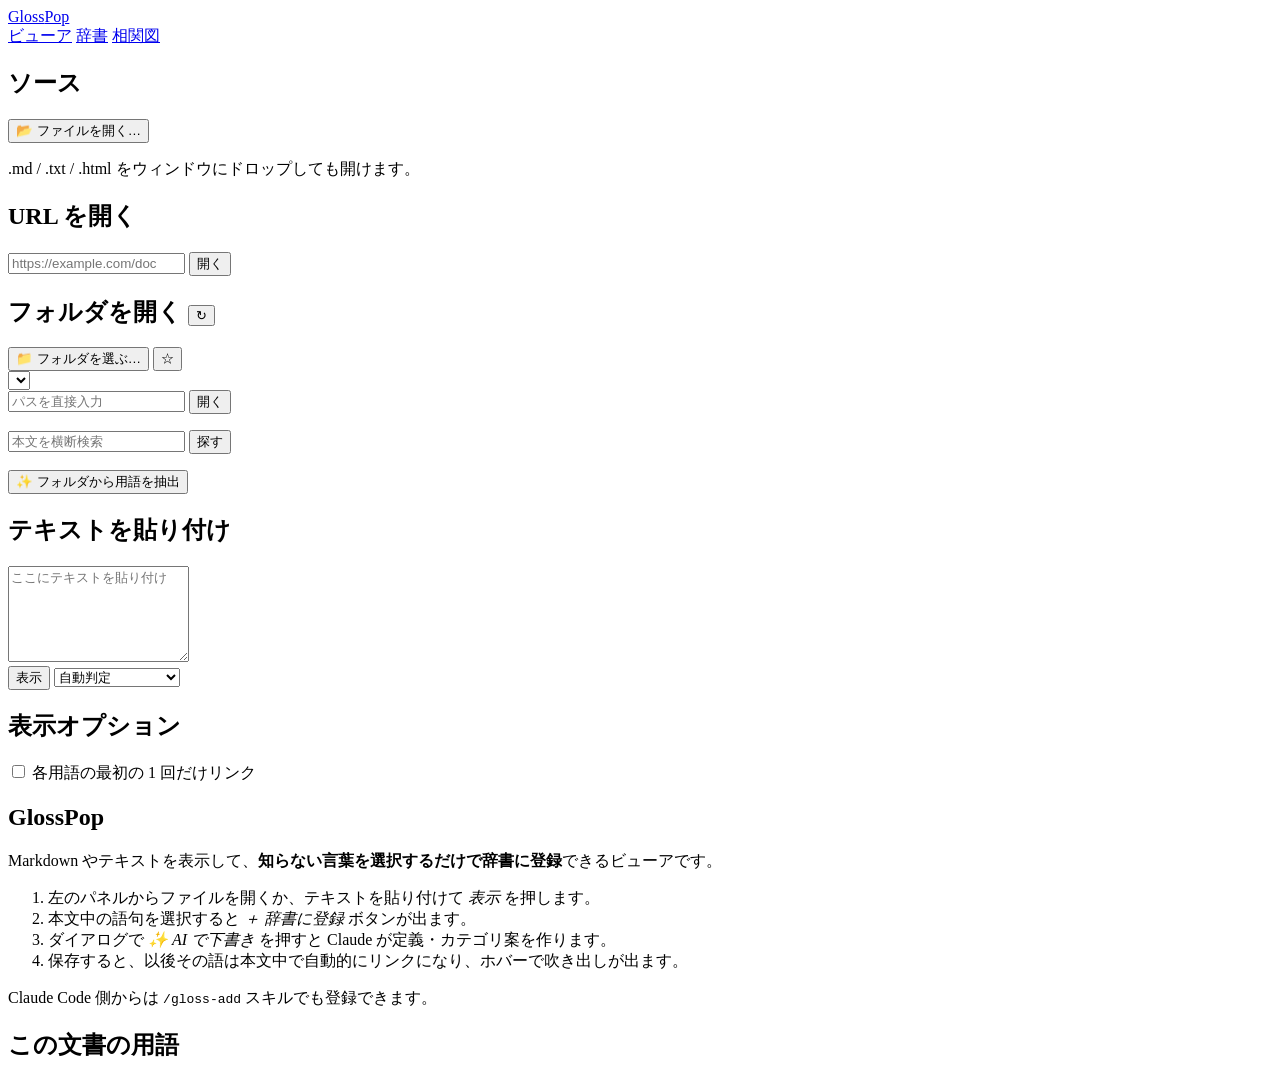
==== glosspop/static/index.html @ f3f9a346 "本文と辞書を行き来しやすくする - 用語ページに「本文での使われ方」を足した。開いているフォルダのどの文書に   その語が出てくるかを探し、その 1 文をそのまま使用例に足せる。初出だけでなく   全" ====
<!DOCTYPE html>
<html lang="ja">
<head>
<meta charset="utf-8">
<meta name="viewport" content="width=device-width, initial-scale=1">
<title>GlossPop — ビューア</title>
<link rel="icon" type="image/svg+xml" href="/static/favicon.svg">
<script>
// 描画の前にテーマを当てる。あとから当てると、暗いテーマのとき一瞬白く光る。
// キー名は base.js の THEME_KEY と同じ
try {
  const t = localStorage.getItem("glosspop.theme");
  if (t === "light" || t === "dark") document.documentElement.dataset.theme = t;
} catch (e) { /* 読めなければ OS の設定に従う */ }
</script>
<link rel="stylesheet" href="/static/style.css">
</head>
<body>

<div class="topbar">
  <a class="brand" href="/">Gloss<span>Pop</span></a>
  <nav class="topnav">
    <a href="/" aria-current="page">ビューア</a>
    <a href="/glossary">辞書</a>
    <a href="/graph">相関図</a>
  </nav>
  <span class="spacer"></span>
  <span class="meta" id="count"></span>
</div>

<div class="layout">

  <aside class="side">
    <h2>ソース</h2>
    <button type="button" id="pick" class="wide">📂 ファイルを開く…</button>
    <input type="file" id="file"
           accept=".md,.markdown,.mdown,.txt,.html,.htm,text/plain,text/markdown,text/html" hidden>
    <p class="hint">.md / .txt / .html をウィンドウにドロップしても開けます。</p>

    <h2>URL を開く</h2>
    <form id="urlForm" class="check-row">
      <input type="url" id="url" placeholder="https://example.com/doc" autocomplete="off"
             title="開く URL" aria-label="開く URL">
      <button type="submit" id="urlGo">開く</button>
    </form>
    <p class="hint" id="urlStatus"></p>
    <p class="hint" id="urlDict" hidden></p>
    <form id="urlDictForm" class="check-row gap-top" hidden>
      <input type="text" id="urlPrefix" placeholder="example.com/docs" autocomplete="off"
             title="辞書を効かせる範囲 (ドメイン + パス)" aria-label="辞書を効かせる範囲">
      <button type="submit" id="urlDictGo">作る</button>
    </form>

    <h2>フォルダを開く
      <button type="button" id="reloadFiles" class="ghost icon" title="ファイル一覧を再読み込み"
              aria-label="ファイル一覧を再読み込み">↻</button>
    </h2>
    <div class="check-row">
      <button type="button" id="pickFolder" class="wide">📁 フォルダを選ぶ…</button>
      <button type="button" id="favToggle" class="ghost icon"
              title="このフォルダをお気に入りに入れる" aria-label="お気に入りに入れる">☆</button>
    </div>
    <select id="recent" class="gap-top" title="最近開いたフォルダ"
            aria-label="最近開いたフォルダ"></select>
    <form id="rootForm" class="check-row gap-top">
      <input type="text" id="root" placeholder="パスを直接入力" autocomplete="off"
             title="開くフォルダのパス" aria-label="開くフォルダのパス">
      <button type="submit" id="rootGo">開く</button>
    </form>
    <p class="hint" id="rootStatus"></p>
    <form id="searchForm" class="check-row gap-top">
      <input type="search" id="contentQ" placeholder="本文を横断検索" autocomplete="off"
             title="このフォルダの本文を横断して探す" aria-label="このフォルダの本文を横断して探す">
      <button type="submit" id="searchGo">探す</button>
    </form>
    <p class="hint" id="searchStatus"></p>
    <div class="search-results" id="searchResults" hidden></div>
    <ul class="filelist" id="files"></ul>
    <button type="button" id="extractFolder" class="wide gap-top"
            title="このフォルダの文書をまとめて読んで辞書候補を挙げる">✨ フォルダから用語を抽出</button>

    <h2>テキストを貼り付け</h2>
    <textarea id="paste" rows="6" placeholder="ここにテキストを貼り付け"></textarea>
    <div class="check-row gap-top">
      <button type="button" id="showPaste" class="primary">表示</button>
      <select id="kind" class="auto-width" title="貼り付けたテキストの種類" aria-label="貼り付けたテキストの種類">
        <option value="auto">自動判定</option>
        <option value="markdown">Markdown</option>
        <option value="text">プレーンテキスト</option>
        <option value="html">HTML</option>
      </select>
    </div>

    <h2>表示オプション</h2>
    <label class="check"><input type="checkbox" id="firstOnly"> 各用語の最初の 1 回だけリンク</label>
  </aside>

  <main class="doc-wrap">
    <div id="docHead" class="doc" hidden>
      <div class="check-row">
        <p class="hint" id="docMeta"></p>
        <span class="spacer"></span>
        <button type="button" id="speak" title="本文を読み上げる (辞書のリンクと吹き出しはそのまま使える)" hidden>▶ 読み上げ</button>
        <button type="button" id="extract" title="この文書から辞書化する語を挙げる">✨ 用語を抽出</button>
      </div>
      <div class="check-row speech-bar" id="speechBar" hidden>
        <button type="button" id="speakPrev" title="前の段落">◀◀</button>
        <button type="button" id="speakToggle" title="一時停止 / 再開">⏸</button>
        <button type="button" id="speakNext" title="次の段落">▶▶</button>
        <button type="button" id="speakStop" title="読み上げをやめる">■</button>
        <select id="speakVoice" class="auto-width" aria-label="音声"></select>
        <select id="speakRate" class="auto-width" aria-label="速さ">
          <option value="0.8">0.8x</option>
          <option value="1" selected>1.0x</option>
          <option value="1.2">1.2x</option>
          <option value="1.5">1.5x</option>
          <option value="2">2.0x</option>
        </select>
        <span class="spacer"></span>
        <span class="hint" id="speakWhere"></span>
      </div>
      <p class="status" id="docStatus" hidden></p>
    </div>
    <article class="doc" id="doc">
      <h1>GlossPop</h1>
      <p>Markdown やテキストを表示して、<strong>知らない言葉を選択するだけで辞書に登録</strong>できるビューアです。</p>
      <ol>
        <li>左のパネルからファイルを開くか、テキストを貼り付けて <em>表示</em> を押します。</li>
        <li>本文中の語句を選択すると <em>＋ 辞書に登録</em> ボタンが出ます。</li>
        <li>ダイアログで <em>✨ AI で下書き</em> を押すと Claude が定義・カテゴリ案を作ります。</li>
        <li>保存すると、以後その語は本文中で自動的にリンクになり、ホバーで吹き出しが出ます。</li>
      </ol>
      <p class="hint">Claude Code 側からは <code>/gloss-add</code> スキルでも登録できます。</p>
    </article>
  </main>

  <aside class="side right">
    <h2 id="tocHead" hidden>目次</h2>
    <ul class="filelist toc" id="toc" hidden></ul>
    <p class="hint" id="tocNote" hidden></p>
    <h2>この文書の用語</h2>
    <ul class="termlist" id="terms"></ul>
  </aside>

</div>

<script type="module" src="/static/viewer.js"></script>
<script type="module" src="/static/settings.js"></script>
</body>
</html>
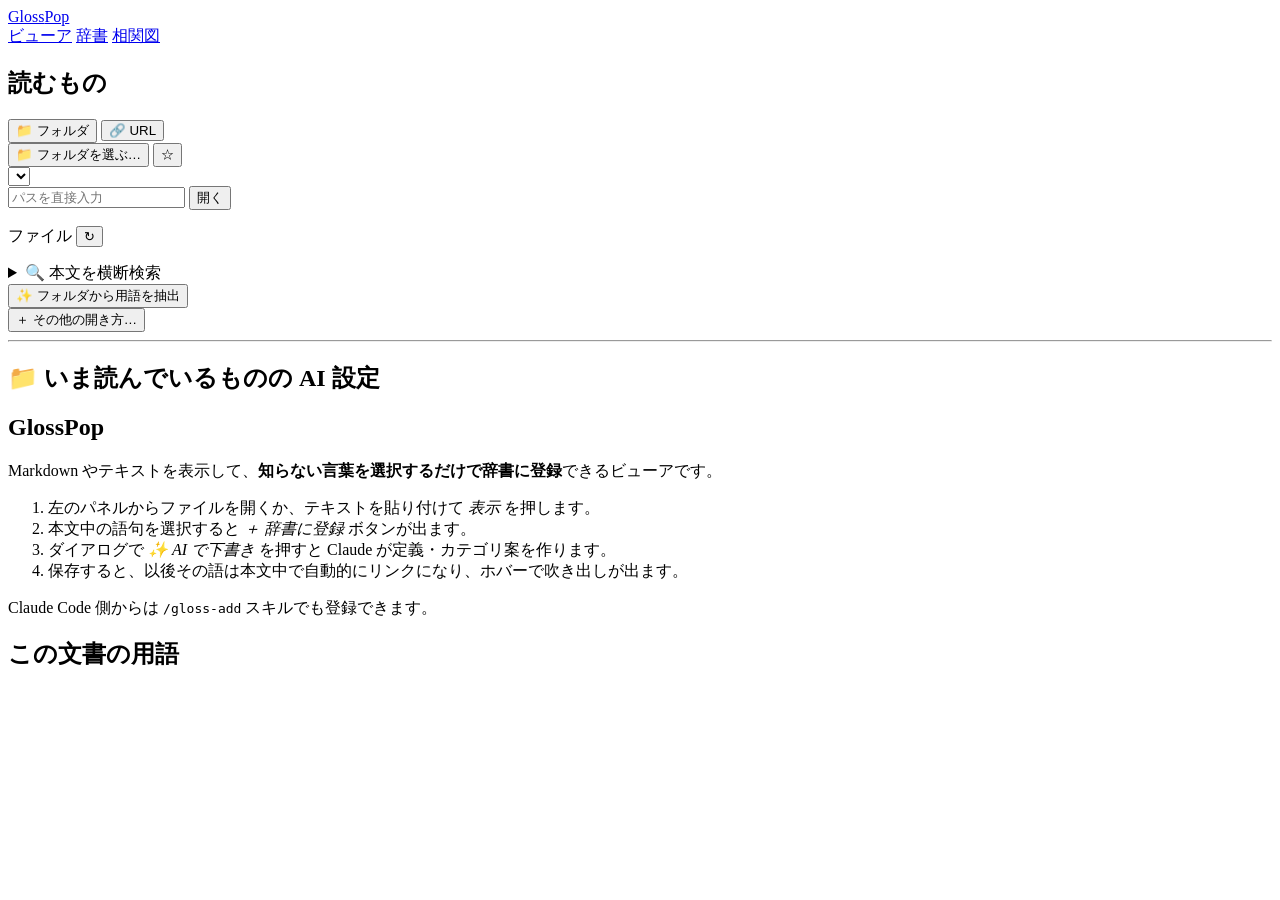
==== commit f870bb50: "ビューアの左パネルを「何を読むか」だけの場所にする 5 節が縦一列に並び、フォルダ節だけが検索・一覧・抽出まで抱えていたので、 いちばん使う「読むものを選ぶ」がいちばん使わないものと同じ重みだった。 " ====
--- a/glosspop/static/index.html
+++ b/glosspop/static/index.html
@@ -31,68 +31,80 @@
 <div class="layout">
 
   <aside class="side">
-    <h2>ソース</h2>
-    <button type="button" id="pick" class="wide">📂 ファイルを開く…</button>
-    <input type="file" id="file"
-           accept=".md,.markdown,.mdown,.txt,.html,.htm,text/plain,text/markdown,text/html" hidden>
-    <p class="hint">.md / .txt / .html をウィンドウにドロップしても開けます。</p>
-
-    <h2>URL を開く</h2>
-    <form id="urlForm" class="check-row">
-      <input type="url" id="url" placeholder="https://example.com/doc" autocomplete="off"
-             title="開く URL" aria-label="開く URL">
-      <button type="submit" id="urlGo">開く</button>
-    </form>
-    <p class="hint" id="urlStatus"></p>
-    <p class="hint" id="urlDict" hidden></p>
-    <form id="urlDictForm" class="check-row gap-top" hidden>
-      <input type="text" id="urlPrefix" placeholder="example.com/docs" autocomplete="off"
-             title="辞書を効かせる範囲 (ドメイン + パス)" aria-label="辞書を効かせる範囲">
-      <button type="submit" id="urlDictGo">作る</button>
-    </form>
-
-    <h2>フォルダを開く
-      <button type="button" id="reloadFiles" class="ghost icon" title="ファイル一覧を再読み込み"
-              aria-label="ファイル一覧を再読み込み">↻</button>
-    </h2>
-    <div class="check-row">
-      <button type="button" id="pickFolder" class="wide">📁 フォルダを選ぶ…</button>
-      <button type="button" id="favToggle" class="ghost icon"
-              title="このフォルダをお気に入りに入れる" aria-label="お気に入りに入れる">☆</button>
-    </div>
-    <select id="recent" class="gap-top" title="最近開いたフォルダ"
-            aria-label="最近開いたフォルダ"></select>
-    <form id="rootForm" class="check-row gap-top">
-      <input type="text" id="root" placeholder="パスを直接入力" autocomplete="off"
-             title="開くフォルダのパス" aria-label="開くフォルダのパス">
-      <button type="submit" id="rootGo">開く</button>
-    </form>
-    <p class="hint" id="rootStatus"></p>
-    <form id="searchForm" class="check-row gap-top">
-      <input type="search" id="contentQ" placeholder="本文を横断検索" autocomplete="off"
-             title="このフォルダの本文を横断して探す" aria-label="このフォルダの本文を横断して探す">
-      <button type="submit" id="searchGo">探す</button>
-    </form>
-    <p class="hint" id="searchStatus"></p>
-    <div class="search-results" id="searchResults" hidden></div>
-    <ul class="filelist" id="files"></ul>
-    <button type="button" id="extractFolder" class="wide gap-top"
-            title="このフォルダの文書をまとめて読んで辞書候補を挙げる">✨ フォルダから用語を抽出</button>
-
-    <h2>テキストを貼り付け</h2>
-    <textarea id="paste" rows="6" placeholder="ここにテキストを貼り付け"></textarea>
-    <div class="check-row gap-top">
-      <button type="button" id="showPaste" class="primary">表示</button>
-      <select id="kind" class="auto-width" title="貼り付けたテキストの種類" aria-label="貼り付けたテキストの種類">
-        <option value="auto">自動判定</option>
-        <option value="markdown">Markdown</option>
-        <option value="text">プレーンテキスト</option>
-        <option value="html">HTML</option>
-      </select>
+    <!-- **「いま読んでいるもの」はフォルダか URL のどちらか一方**（config 側の
+         不変条件）。UI もそのとおり排他にしてある —— 両方を並べると、URL を
+         読んでいる最中にフォルダのファイル一覧が居座って、どちらが効いている
+         辞書なのか画面から読めない -->
+    <h2>読むもの</h2>
+    <div class="side-tabs" role="tablist" id="sourceTabs">
+      <button type="button" role="tab" data-source-tab="folder" aria-selected="true"
+              aria-controls="sourcePanelFolder" id="sourceTabFolder">📁 フォルダ</button>
+      <button type="button" role="tab" data-source-tab="url" aria-selected="false"
+              aria-controls="sourcePanelUrl" id="sourceTabUrl">🔗 URL</button>
     </div>
 
-    <h2>表示オプション</h2>
-    <label class="check"><input type="checkbox" id="firstOnly"> 各用語の最初の 1 回だけリンク</label>
+    <div id="sourcePanelFolder" role="tabpanel" aria-labelledby="sourceTabFolder">
+      <div class="check-row">
+        <button type="button" id="pickFolder" class="wide">📁 フォルダを選ぶ…</button>
+        <button type="button" id="favToggle" class="ghost icon"
+                title="このフォルダをお気に入りに入れる" aria-label="お気に入りに入れる">☆</button>
+      </div>
+      <select id="recent" class="gap-top" title="最近開いたフォルダ"
+              aria-label="最近開いたフォルダ"></select>
+      <form id="rootForm" class="check-row gap-top">
+        <input type="text" id="root" placeholder="パスを直接入力" autocomplete="off"
+               title="開くフォルダのパス" aria-label="開くフォルダのパス">
+        <button type="submit" id="rootGo">開く</button>
+      </form>
+      <p class="hint" id="rootStatus"></p>
+      <div class="side-head">
+        <span>ファイル</span>
+        <button type="button" id="reloadFiles" class="ghost icon" title="ファイル一覧を再読み込み"
+                aria-label="ファイル一覧を再読み込み">↻</button>
+      </div>
+      <ul class="filelist" id="files"></ul>
+      <!-- 検索は畳んでおく（毎回は使わない）。開閉は覚えるので、よく使う人には
+           開いたままになる -->
+      <details class="side-fold" id="searchFold">
+        <summary>🔍 本文を横断検索</summary>
+        <form id="searchForm" class="check-row">
+          <input type="search" id="contentQ" placeholder="このフォルダの本文を探す" autocomplete="off"
+                 title="このフォルダの本文を横断して探す" aria-label="このフォルダの本文を横断して探す">
+          <button type="submit" id="searchGo">探す</button>
+        </form>
+        <p class="hint" id="searchStatus"></p>
+        <div class="search-results" id="searchResults" hidden></div>
+      </details>
+      <button type="button" id="extractFolder" class="wide gap-top"
+              title="このフォルダの文書をまとめて読んで辞書候補を挙げる">✨ フォルダから用語を抽出</button>
+    </div>
+
+    <div id="sourcePanelUrl" role="tabpanel" aria-labelledby="sourceTabUrl" hidden>
+      <form id="urlForm" class="check-row">
+        <input type="url" id="url" placeholder="https://example.com/doc" autocomplete="off"
+               title="開く URL" aria-label="開く URL">
+        <button type="submit" id="urlGo">開く</button>
+      </form>
+      <p class="hint" id="urlStatus"></p>
+      <p class="hint" id="urlDict" hidden></p>
+      <form id="urlDictForm" class="check-row gap-top" hidden>
+        <input type="text" id="urlPrefix" placeholder="example.com/docs" autocomplete="off"
+               title="辞書を効かせる範囲 (ドメイン + パス)" aria-label="辞書を効かせる範囲">
+        <button type="submit" id="urlDictGo">作る</button>
+      </form>
+    </div>
+
+    <button type="button" id="otherSource" class="wide gap-top"
+            title="1 つだけのファイル、貼り付けたテキスト">＋ その他の開き方…</button>
+
+    <!-- **AI 設定は「読むもの」の直後。** 文体も顔も、いま読んでいるものの
+         辞書に置かれるので、フォルダ / URL を選ぶ場所の続きにある。中身は
+         ai-style.js が作る（設定ダイアログと同じ部品）。
+         ここから上は「何を読むか」、ここから下は「どう書かせるか」なので、
+         見出しだけでは足りず線で切る -->
+    <hr class="side-rule">
+    <h2 id="sideAiHead">📁 いま読んでいるものの AI 設定</h2>
+    <div id="sideAi"></div>
   </aside>
 
   <main class="doc-wrap">
@@ -102,6 +114,14 @@
         <span class="spacer"></span>
         <button type="button" id="speak" title="本文を読み上げる (辞書のリンクと吹き出しはそのまま使える)" hidden>▶ 読み上げ</button>
         <button type="button" id="extract" title="この文書から辞書化する語を挙げる">✨ 用語を抽出</button>
+        <!-- 下書きが読むのは「いま開いている文書」。読むものが決まっている場所は
+             ここだけなので、相関図ではなく本文の側に置く -->
+        <button type="button" id="draftRelations"
+                title="この文書から、登録済みの用語どうしの関係を探す">✨ 関係を下書き</button>
+        <!-- フォルダの中のファイルを開いているときだけ。貼り付け / URL には
+             サーバ側から読み直せる道が無いので出さない（出しても絞れない） -->
+        <a class="btn" id="docGraph" href="/graph"
+           title="この文書に出てくる語だけの相関図" hidden>🕸 この文書の相関図</a>
       </div>
       <div class="check-row speech-bar" id="speechBar" hidden>
         <button type="button" id="speakPrev" title="前の段落">◀◀</button>
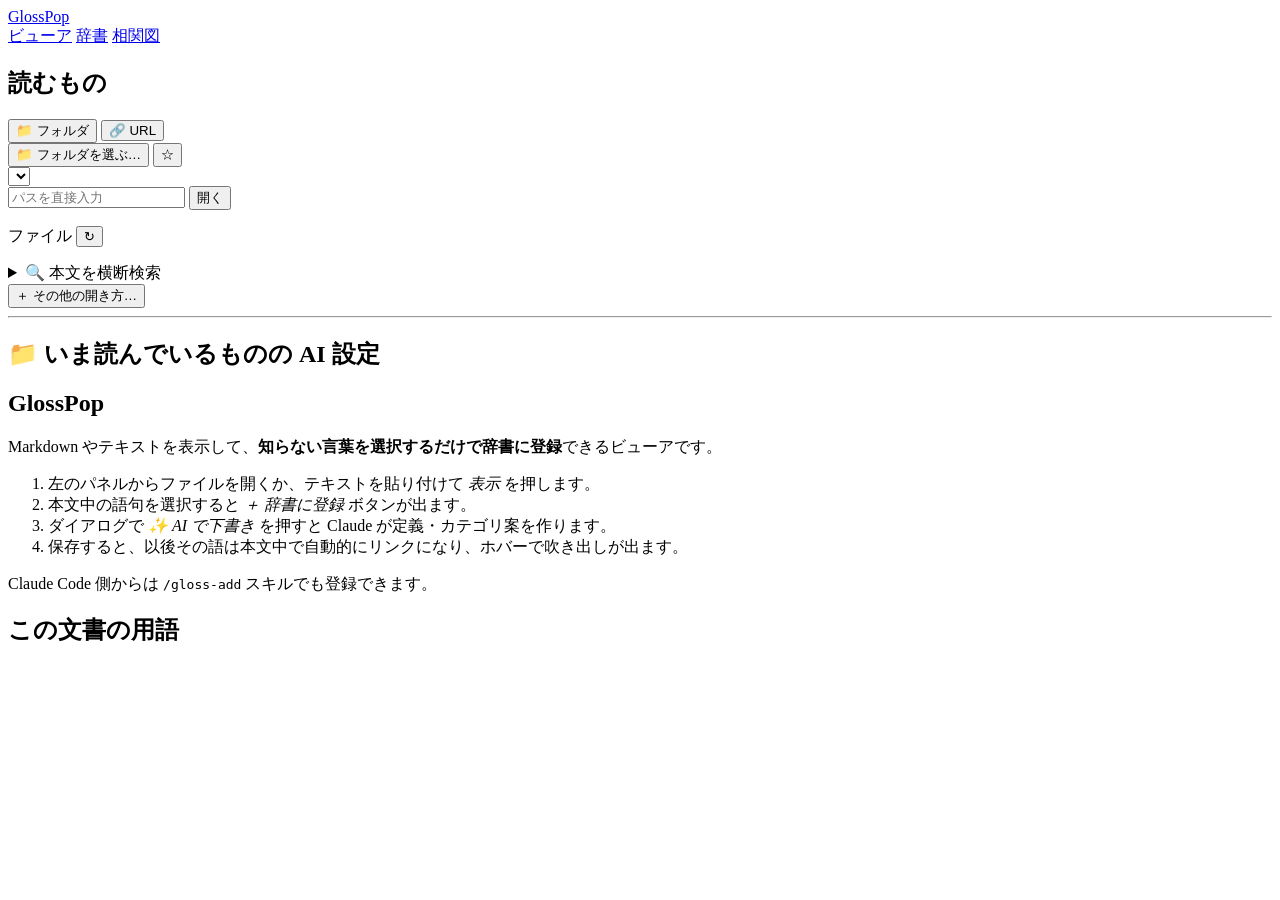
==== commit b8be6dd4: "フォルダ全体から用語を抽出する道を畳む 「✨ フォルダから用語を抽出」が動かない、という報告から調べたところ、 たまたま遅いのではなく取り分が薄いことが分かったので、機能ごと畳んだ。  フォルダ経路は" ====
--- a/glosspop/static/index.html
+++ b/glosspop/static/index.html
@@ -75,8 +75,6 @@
         <p class="hint" id="searchStatus"></p>
         <div class="search-results" id="searchResults" hidden></div>
       </details>
-      <button type="button" id="extractFolder" class="wide gap-top"
-              title="このフォルダの文書をまとめて読んで辞書候補を挙げる">✨ フォルダから用語を抽出</button>
     </div>
 
     <div id="sourcePanelUrl" role="tabpanel" aria-labelledby="sourceTabUrl" hidden>
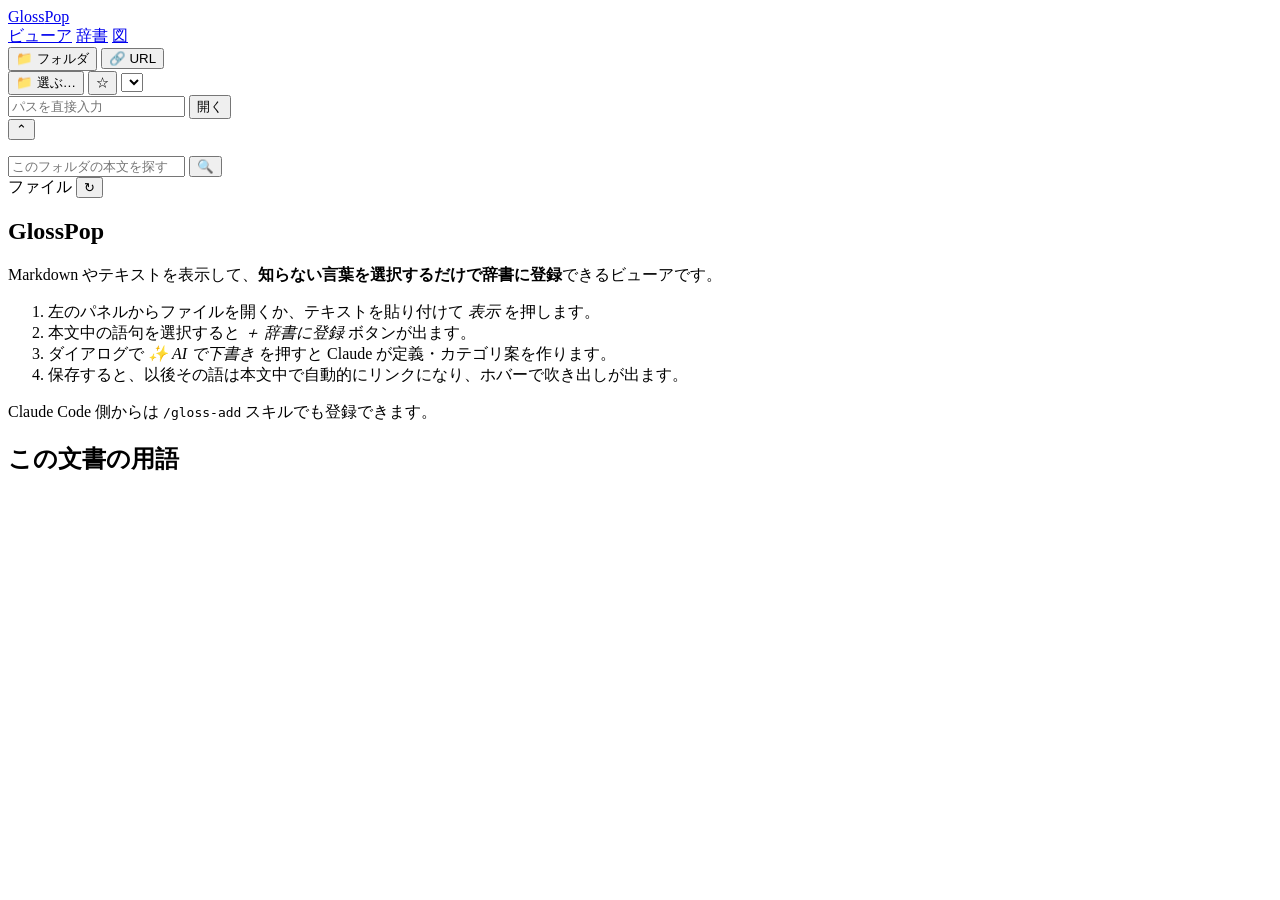
==== commit ae39bcdf: "操作の置き場所を決め直す（タブ・1 行のバー・N 次） 画面ごとにボタンを足していた結果、1280px で行が折り返し、折り返した先で 「絞り込み」と「操作」の境目だった空白が消えていた（docs/u" ====
--- a/glosspop/static/index.html
+++ b/glosspop/static/index.html
@@ -6,12 +6,16 @@
 <title>GlossPop — ビューア</title>
 <link rel="icon" type="image/svg+xml" href="/static/favicon.svg">
 <script>
-// 描画の前にテーマを当てる。あとから当てると、暗いテーマのとき一瞬白く光る。
-// キー名は base.js の THEME_KEY と同じ
+// 描画の前にテーマと文字の大きさを当てる。あとから当てると、暗いテーマのとき
+// 一瞬白く光り、大きさを変えていると一度小さい字で描いてから飛ぶ。
+// キー名と値は base.js の THEME_KEY / FONT_KEY と同じ（**5 つの HTML に同じ写しが
+// ある。片方だけ直すと、そのページだけ設定が効かない**）
 try {
   const t = localStorage.getItem("glosspop.theme");
   if (t === "light" || t === "dark") document.documentElement.dataset.theme = t;
-} catch (e) { /* 読めなければ OS の設定に従う */ }
+  const f = localStorage.getItem("glosspop.fontSize");
+  if (f === "small" || f === "large" || f === "xlarge") document.documentElement.dataset.fontsize = f;
+} catch (e) { /* 読めなければ OS の設定と既定の大きさに従う */ }
 </script>
 <link rel="stylesheet" href="/static/style.css">
 </head>
@@ -22,87 +26,101 @@
   <nav class="topnav">
     <a href="/" aria-current="page">ビューア</a>
     <a href="/glossary">辞書</a>
-    <a href="/graph">相関図</a>
+    <a href="/graph" title="辞書を図で見る（段の図・交差しない図・行列・中心の図・時系列・地図）">図</a>
   </nav>
   <span class="spacer"></span>
   <span class="meta" id="count"></span>
 </div>
 
+<!-- **「読むもの」は横一列。** フォルダのパスは横に長く（`C:\…\小説\銀河鉄道`）、
+     幅 280px の縦のパネルに置くと折り返して主戦場（ファイル一覧）を下へ押し下げる。
+     ここなら画面の幅をそのまま使える。
+     **「いま読んでいるもの」はフォルダか URL のどちらか一方**（config 側の
+     不変条件）なので、UI もそのとおり排他のタブにしてある —— 両方を並べると、
+     URL を読んでいる最中にフォルダのファイル一覧が居座って、どちらが効いている
+     辞書なのか画面から読めない。
+     **topbar には入れない** —— あちらはブランド・ナビ・⚙・語数で既に埋まっていて、
+     狭い画面では語数から落として凌いでいる（もう 1 つ足すと横スクロールが出る） -->
+<div class="sourcebar" id="sourceBar" aria-label="読むもの">
+  <div class="side-tabs" role="tablist" id="sourceTabs" aria-label="読むもの">
+    <button type="button" role="tab" data-source-tab="folder" aria-selected="true"
+            aria-controls="sourcePanelFolder" id="sourceTabFolder">📁 フォルダ</button>
+    <button type="button" role="tab" data-source-tab="url" aria-selected="false"
+            aria-controls="sourcePanelUrl" id="sourceTabUrl">🔗 URL</button>
+  </div>
+
+  <!-- **1 行に収める。** ここに置くのは「毎回使うもの」だけ —— たまに使う
+       ＋ その他の開き方 は ⋯ の中、横断検索は結果と同じ場所（左パネル）へ移した。
+       残りをパスの欄が全部取る（横に長いからこのバーを作った） -->
+  <div id="sourcePanelFolder" class="sourcebar-panel" role="tabpanel"
+       aria-labelledby="sourceTabFolder">
+    <button type="button" id="pickFolder" title="OS のダイアログでフォルダを選ぶ">📁 選ぶ…</button>
+    <button type="button" id="favToggle" class="ghost icon"
+            title="このフォルダをお気に入りに入れる" aria-label="お気に入りに入れる">☆</button>
+    <select id="recent" class="auto-width" title="最近開いたフォルダ"
+            aria-label="最近開いたフォルダ"></select>
+    <form id="rootForm" class="sourcebar-form">
+      <input type="text" id="root" placeholder="パスを直接入力" autocomplete="off"
+             title="開くフォルダのパス" aria-label="開くフォルダのパス">
+      <button type="submit" id="rootGo">開く</button>
+    </form>
+  </div>
+
+  <div id="sourcePanelUrl" class="sourcebar-panel" role="tabpanel"
+       aria-labelledby="sourceTabUrl" hidden>
+    <form id="urlForm" class="sourcebar-form">
+      <input type="url" id="url" placeholder="https://example.com/doc" autocomplete="off"
+             title="開く URL" aria-label="開く URL">
+      <button type="submit" id="urlGo">開く</button>
+    </form>
+    <p class="hint" id="urlDict" hidden></p>
+    <form id="urlDictForm" class="sourcebar-form" hidden>
+      <input type="text" id="urlPrefix" placeholder="example.com/docs" autocomplete="off"
+             title="辞書を効かせる範囲 (ドメイン + パス)" aria-label="辞書を効かせる範囲">
+      <button type="submit" id="urlDictGo">作る</button>
+    </form>
+    <p class="hint" id="urlStatus"></p>
+  </div>
+
+  <!-- 畳んでいるときだけ出す「いま読んでいるもの」。畳んだ行が空だと、
+       何のための行なのか分からない -->
+  <span class="hint sourcebar-folded" id="foldedLabel" hidden></span>
+  <!-- ⋯ の中身は viewer.js が menuButton() で作る（＋ その他の開き方…） -->
+  <span id="sourceMenu"></span>
+  <button type="button" id="foldSource" class="ghost icon" aria-expanded="true"
+          aria-controls="sourceBar" title="読むものの行を畳む">⌃</button>
+  <!-- 入力欄から読めないことだけ（既定のフォルダ・親フォルダの辞書・エラー）。
+       **空なら行ごと出さない** —— パスはフル幅の入力欄が持っている -->
+  <p class="hint path-line" id="rootStatus"></p>
+</div>
+
 <div class="layout">
 
   <aside class="side">
-    <!-- **「いま読んでいるもの」はフォルダか URL のどちらか一方**（config 側の
-         不変条件）。UI もそのとおり排他にしてある —— 両方を並べると、URL を
-         読んでいる最中にフォルダのファイル一覧が居座って、どちらが効いている
-         辞書なのか画面から読めない -->
-    <h2>読むもの</h2>
-    <div class="side-tabs" role="tablist" id="sourceTabs">
-      <button type="button" role="tab" data-source-tab="folder" aria-selected="true"
-              aria-controls="sourcePanelFolder" id="sourceTabFolder">📁 フォルダ</button>
-      <button type="button" role="tab" data-source-tab="url" aria-selected="false"
-              aria-controls="sourcePanelUrl" id="sourceTabUrl">🔗 URL</button>
+    <!-- **左は「開くもの」だけ。** フォルダや URL を選ぶ操作は上のバーにある。
+         **検索は入口も結果もここ** —— 探した結果はファイル一覧と入れ替わるので、
+         入口だけ上のバーに置くと、押す場所と出る場所が離れる（1 行で足りる） -->
+    <form id="searchForm" class="side-search">
+      <input type="search" id="contentQ" placeholder="このフォルダの本文を探す" autocomplete="off"
+             title="このフォルダの本文を横断して探す" aria-label="このフォルダの本文を横断して探す">
+      <button type="submit" id="searchGo" class="ghost icon" title="探す" aria-label="探す">🔍</button>
+    </form>
+    <div class="side-head" id="filesHead">
+      <span>ファイル</span>
+      <button type="button" id="reloadFiles" class="ghost icon" title="ファイル一覧を再読み込み"
+              aria-label="ファイル一覧を再読み込み">↻</button>
     </div>
+    <ul class="filelist" id="files"></ul>
 
-    <div id="sourcePanelFolder" role="tabpanel" aria-labelledby="sourceTabFolder">
-      <div class="check-row">
-        <button type="button" id="pickFolder" class="wide">📁 フォルダを選ぶ…</button>
-        <button type="button" id="favToggle" class="ghost icon"
-                title="このフォルダをお気に入りに入れる" aria-label="お気に入りに入れる">☆</button>
+    <!-- 検索の結果。**一覧と入れ替える**ので、戻る道を必ず出す -->
+    <div id="searchPanel" hidden>
+      <div class="side-head">
+        <span>🔍 検索結果</span>
+        <button type="button" id="searchBack" class="ghost" title="ファイル一覧に戻る">← 一覧</button>
       </div>
-      <select id="recent" class="gap-top" title="最近開いたフォルダ"
-              aria-label="最近開いたフォルダ"></select>
-      <form id="rootForm" class="check-row gap-top">
-        <input type="text" id="root" placeholder="パスを直接入力" autocomplete="off"
-               title="開くフォルダのパス" aria-label="開くフォルダのパス">
-        <button type="submit" id="rootGo">開く</button>
-      </form>
-      <p class="hint" id="rootStatus"></p>
-      <div class="side-head">
-        <span>ファイル</span>
-        <button type="button" id="reloadFiles" class="ghost icon" title="ファイル一覧を再読み込み"
-                aria-label="ファイル一覧を再読み込み">↻</button>
-      </div>
-      <ul class="filelist" id="files"></ul>
-      <!-- 検索は畳んでおく（毎回は使わない）。開閉は覚えるので、よく使う人には
-           開いたままになる -->
-      <details class="side-fold" id="searchFold">
-        <summary>🔍 本文を横断検索</summary>
-        <form id="searchForm" class="check-row">
-          <input type="search" id="contentQ" placeholder="このフォルダの本文を探す" autocomplete="off"
-                 title="このフォルダの本文を横断して探す" aria-label="このフォルダの本文を横断して探す">
-          <button type="submit" id="searchGo">探す</button>
-        </form>
-        <p class="hint" id="searchStatus"></p>
-        <div class="search-results" id="searchResults" hidden></div>
-      </details>
+      <p class="hint" id="searchStatus"></p>
+      <div class="search-results" id="searchResults"></div>
     </div>
-
-    <div id="sourcePanelUrl" role="tabpanel" aria-labelledby="sourceTabUrl" hidden>
-      <form id="urlForm" class="check-row">
-        <input type="url" id="url" placeholder="https://example.com/doc" autocomplete="off"
-               title="開く URL" aria-label="開く URL">
-        <button type="submit" id="urlGo">開く</button>
-      </form>
-      <p class="hint" id="urlStatus"></p>
-      <p class="hint" id="urlDict" hidden></p>
-      <form id="urlDictForm" class="check-row gap-top" hidden>
-        <input type="text" id="urlPrefix" placeholder="example.com/docs" autocomplete="off"
-               title="辞書を効かせる範囲 (ドメイン + パス)" aria-label="辞書を効かせる範囲">
-        <button type="submit" id="urlDictGo">作る</button>
-      </form>
-    </div>
-
-    <button type="button" id="otherSource" class="wide gap-top"
-            title="1 つだけのファイル、貼り付けたテキスト">＋ その他の開き方…</button>
-
-    <!-- **AI 設定は「読むもの」の直後。** 文体も顔も、いま読んでいるものの
-         辞書に置かれるので、フォルダ / URL を選ぶ場所の続きにある。中身は
-         ai-style.js が作る（設定ダイアログと同じ部品）。
-         ここから上は「何を読むか」、ここから下は「どう書かせるか」なので、
-         見出しだけでは足りず線で切る -->
-    <hr class="side-rule">
-    <h2 id="sideAiHead">📁 いま読んでいるものの AI 設定</h2>
-    <div id="sideAi"></div>
   </aside>
 
   <main class="doc-wrap">
@@ -113,13 +131,13 @@
         <button type="button" id="speak" title="本文を読み上げる (辞書のリンクと吹き出しはそのまま使える)" hidden>▶ 読み上げ</button>
         <button type="button" id="extract" title="この文書から辞書化する語を挙げる">✨ 用語を抽出</button>
         <!-- 下書きが読むのは「いま開いている文書」。読むものが決まっている場所は
-             ここだけなので、相関図ではなく本文の側に置く -->
+             ここだけなので、図の側ではなく本文の側に置く -->
         <button type="button" id="draftRelations"
                 title="この文書から、登録済みの用語どうしの関係を探す">✨ 関係を下書き</button>
         <!-- フォルダの中のファイルを開いているときだけ。貼り付け / URL には
              サーバ側から読み直せる道が無いので出さない（出しても絞れない） -->
         <a class="btn" id="docGraph" href="/graph"
-           title="この文書に出てくる語だけの相関図" hidden>🕸 この文書の相関図</a>
+           title="この文書に出てくる語だけの図" hidden>🕸 この文書の図</a>
       </div>
       <div class="check-row speech-bar" id="speechBar" hidden>
         <button type="button" id="speakPrev" title="前の段落">◀◀</button>
@@ -127,6 +145,9 @@
         <button type="button" id="speakNext" title="次の段落">▶▶</button>
         <button type="button" id="speakStop" title="読み上げをやめる">■</button>
         <select id="speakVoice" class="auto-width" aria-label="音声"></select>
+        <!-- 🌐 の音声はブラウザが提供元のサーバで合成する＝**本文がそこへ送られる**。
+             選ばれているときは黙らずに書く（外へ出るものは画面に出す） -->
+        <span class="hint" id="speakPrivacy" hidden>🌐 は本文が提供元へ送られます</span>
         <select id="speakRate" class="auto-width" aria-label="速さ">
           <option value="0.8">0.8x</option>
           <option value="1" selected>1.0x</option>
@@ -164,5 +185,8 @@
 
 <script type="module" src="/static/viewer.js"></script>
 <script type="module" src="/static/settings.js"></script>
+<!-- 専用ウィンドウで開いたときの生存確認。**全ページに要る** ——
+     置き忘れたページを読んでいる間にサーバが落ちる -->
+<script type="module" src="/static/heartbeat.js"></script>
 </body>
 </html>
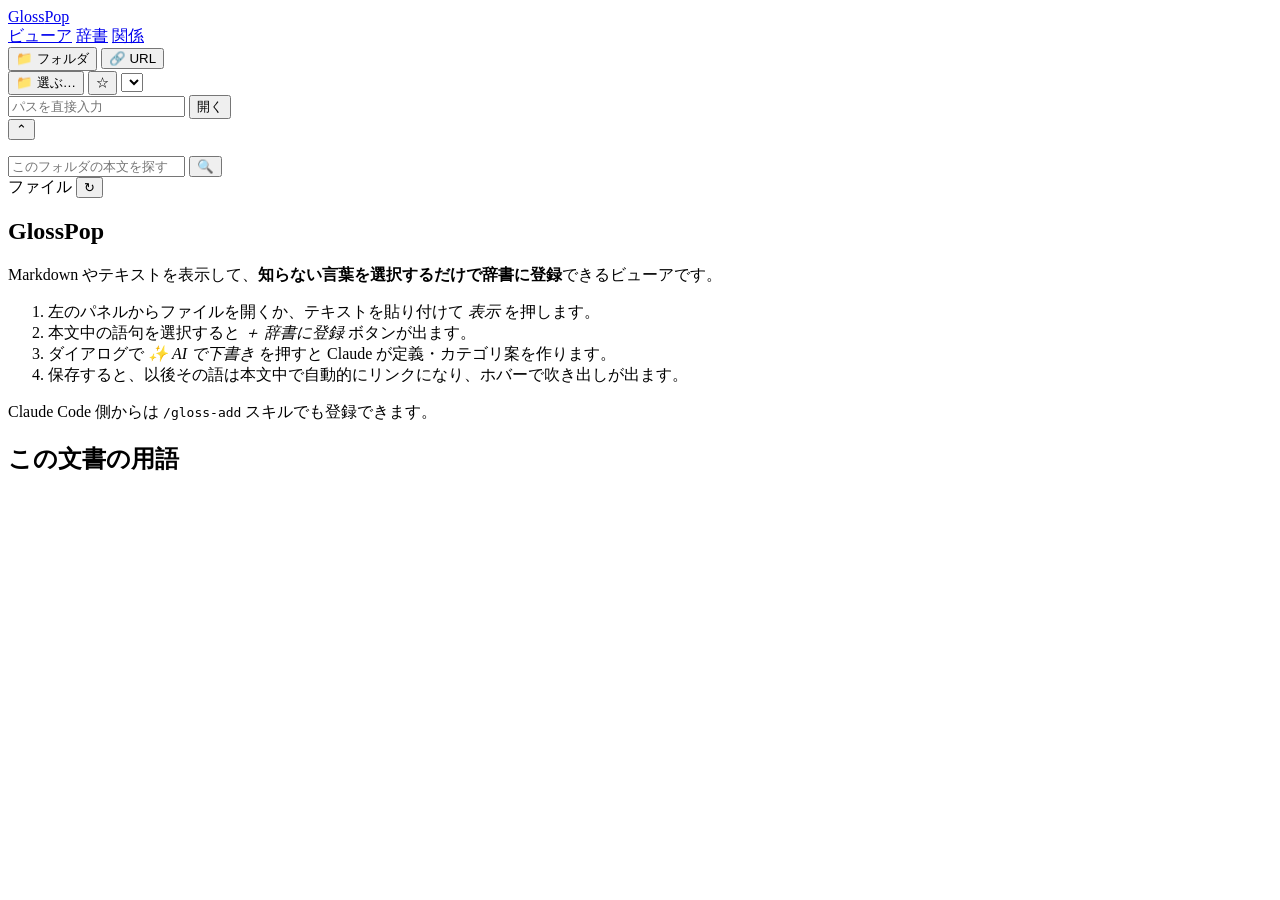
==== commit d20b8f51: "ファイルに絵を付けて、本文のページのカードにする 「用語またはファイルに関連画像を持たせたい。地図ではないし、関連性すら要らない 画像」から。用語の画像は棚上げにした —— 公開サイトに用語ごとのペー" ====
--- a/glosspop/static/index.html
+++ b/glosspop/static/index.html
@@ -26,7 +26,7 @@
   <nav class="topnav">
     <a href="/" aria-current="page">ビューア</a>
     <a href="/glossary">辞書</a>
-    <a href="/graph" title="辞書を図で見る（段の図・交差しない図・行列・中心の図・時系列・地図）">図</a>
+    <a href="/graph" title="辞書の関係を見る（段の図・交差しない図・行列・中心の図・時系列・地図）">関係</a>
   </nav>
   <span class="spacer"></span>
   <span class="meta" id="count"></span>
@@ -125,19 +125,17 @@
 
   <main class="doc-wrap">
     <div id="docHead" class="doc" hidden>
+      <!-- **行の顔ぶれを固定する。** ものの名前（用語 / 関係 / 画像）で束ねてあるので、
+           機能を足しても行は伸びない —— 用語に何か足すならその中へ入る。
+           ⋯ ではなく名前にしているのは、**何の機能群なのかが押す前に読める**ため。
+           中身は viewer.js が menuButton() で作る -->
       <div class="check-row">
         <p class="hint" id="docMeta"></p>
         <span class="spacer"></span>
         <button type="button" id="speak" title="本文を読み上げる (辞書のリンクと吹き出しはそのまま使える)" hidden>▶ 読み上げ</button>
-        <button type="button" id="extract" title="この文書から辞書化する語を挙げる">✨ 用語を抽出</button>
-        <!-- 下書きが読むのは「いま開いている文書」。読むものが決まっている場所は
-             ここだけなので、図の側ではなく本文の側に置く -->
-        <button type="button" id="draftRelations"
-                title="この文書から、登録済みの用語どうしの関係を探す">✨ 関係を下書き</button>
-        <!-- フォルダの中のファイルを開いているときだけ。貼り付け / URL には
-             サーバ側から読み直せる道が無いので出さない（出しても絞れない） -->
-        <a class="btn" id="docGraph" href="/graph"
-           title="この文書に出てくる語だけの図" hidden>🕸 この文書の図</a>
+        <span id="termMenu"></span>
+        <span id="relMenu"></span>
+        <span id="imageMenu"></span>
       </div>
       <div class="check-row speech-bar" id="speechBar" hidden>
         <button type="button" id="speakPrev" title="前の段落">◀◀</button>
@@ -160,6 +158,12 @@
       </div>
       <p class="status" id="docStatus" hidden></p>
     </div>
+    <!-- ファイルに付けた絵。**本文の先頭に出す**（用語ページの `.entry-photo` と
+         同じ形）。右パネルに置かないのは、あそこが「この文書への索引」（目次・
+         用語）の場所であることと、**1100px 以下で丸ごと消える**ため ——
+         索引は本文があれば辿れるが、絵は本文の中に無い。
+         **`#doc` の外に置く**こと（中は描き直しのたびに innerHTML ごと入れ替わる） -->
+    <img class="doc-cover" id="docCover" alt="" draggable="false" hidden>
     <article class="doc" id="doc">
       <h1>GlossPop</h1>
       <p>Markdown やテキストを表示して、<strong>知らない言葉を選択するだけで辞書に登録</strong>できるビューアです。</p>
